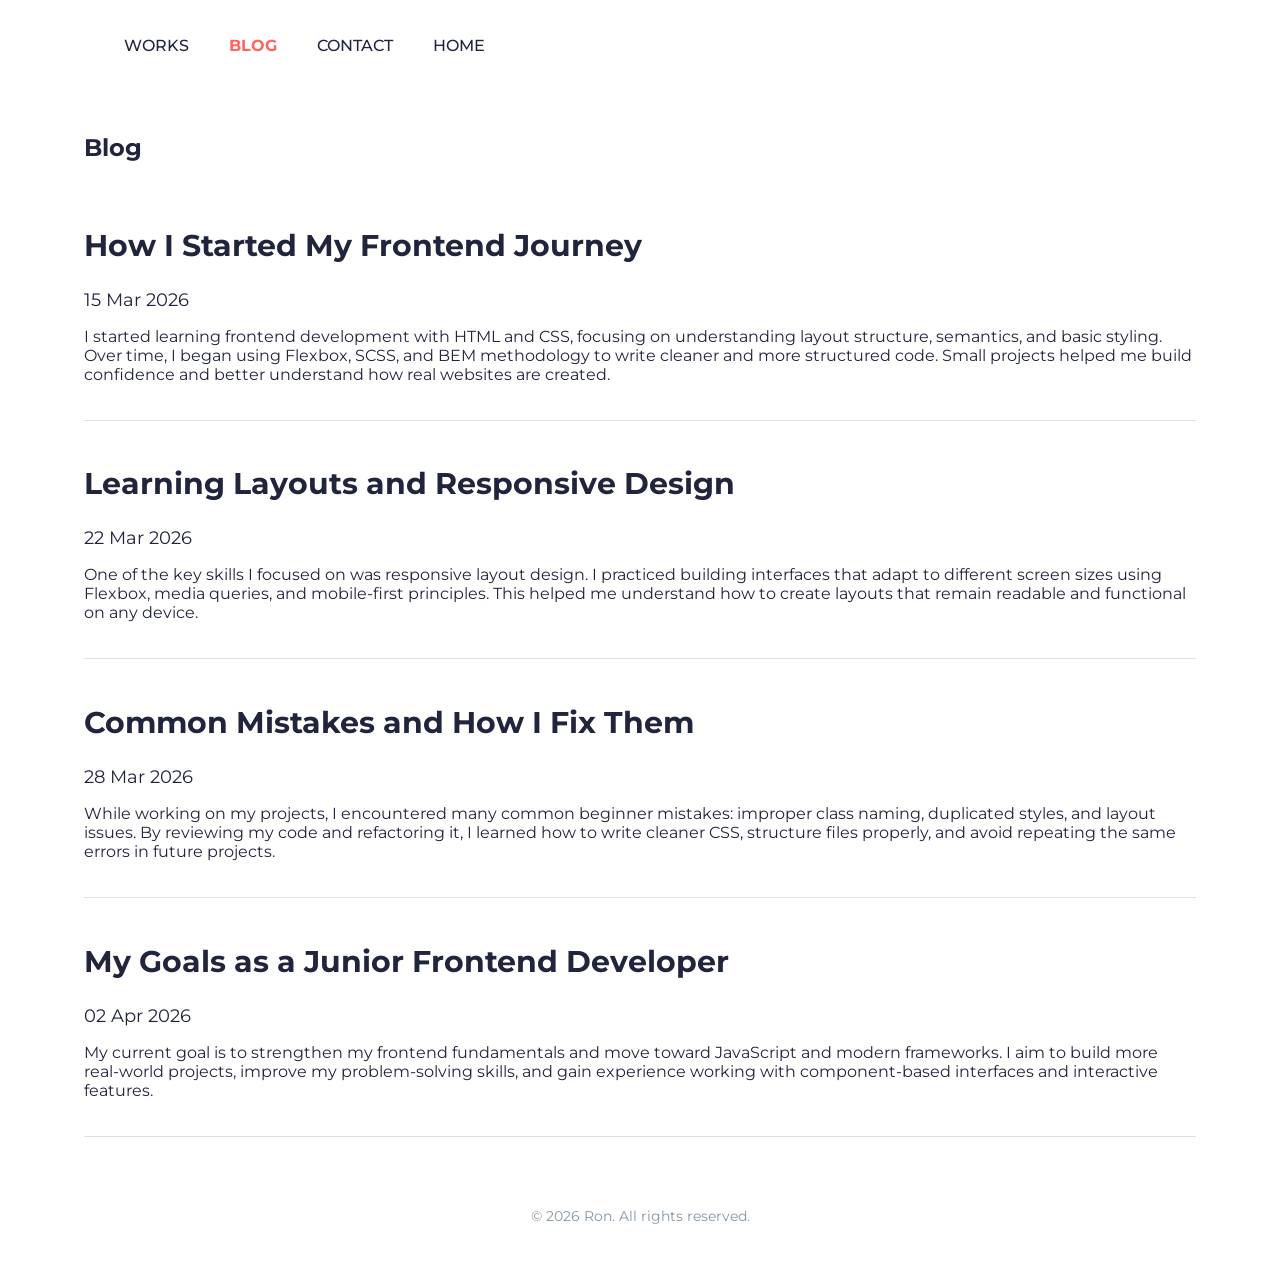
==== html/blog.html @ e31476f7 "Portfolio_UI old project" ====
<!doctype html>
<html lang="en">
	<head>
		<meta charset="UTF-8" />
		<meta name="viewport" content="width=device-width, initial-scale=1.0" />
		<link rel="preconnect" href="https://fonts.googleapis.com" />
		<link rel="preconnect" href="https://fonts.gstatic.com" crossorigin />
		<link rel="stylesheet" href="../css/blog.min.css" />
		<title>Blog</title>
	</head>
	<body>
		<header class="header">
			<div class="container">
				<nav class="header__nav">
					<ul class="header__list">
						<li class="header__item">
							<a href="works.html" class="header__link">Works</a>
						</li>
						<li class="header__item">
							<a href="blog.html" class="header__link active">Blog</a>
						</li>
						<li class="header__item">
							<a href="contacts.html" class="header__link">Contact</a>
						</li>
						<li class="header__item">
							<a href="../index.html" class="header__link">Home</a>
						</li>
					</ul>
				</nav>
			</div>
		</header>
		<main class="blog">
			<section class="recent">
				<div class="container recent__container">
					<h2 class="recent__subtitle">Blog</h2>
				</div>
			</section>
			<div class="container blog__container">
				<div class="blog__post">
					<h2 class="blog__title">How I Started My Frontend Journey</h2>
					<h3 class="blog__date">15 Mar 2026</h3>
					<p class="blog__text">
						I started learning frontend development with HTML and CSS, focusing on
						understanding layout structure, semantics, and basic styling. Over time,
						I began using Flexbox, SCSS, and BEM methodology to write cleaner and more
						structured code. Small projects helped me build confidence and better
						understand how real websites are created.
					</p>
				</div>
				<div class="blog__post">
					<h2 class="blog__title">Learning Layouts and Responsive Design</h2>
					<h3 class="blog__date">22 Mar 2026</h3>
					<p class="blog__text">
						One of the key skills I focused on was responsive layout design. I practiced
						building interfaces that adapt to different screen sizes using Flexbox,
						media queries, and mobile-first principles. This helped me understand how
						to create layouts that remain readable and functional on any device.
					</p>
				</div>
				<div class="blog__post">
					<h2 class="blog__title">Common Mistakes and How I Fix Them</h2>
					<h3 class="blog__date">28 Mar 2026</h3>
					<p class="blog__text">
						While working on my projects, I encountered many common beginner mistakes:
						improper class naming, duplicated styles, and layout issues. By reviewing
						my code and refactoring it, I learned how to write cleaner CSS, structure
						files properly, and avoid repeating the same errors in future projects.
					</p>
				</div>
				<div class="blog__post">
					<h2 class="blog__title">My Goals as a Junior Frontend Developer</h2>
					<h3 class="blog__date">02 Apr 2026</h3>
					<p class="blog__text">
						My current goal is to strengthen my frontend fundamentals and move toward
						JavaScript and modern frameworks. I aim to build more real-world projects,
						improve my problem-solving skills, and gain experience working with
						component-based interfaces and interactive features.
					</p>
				</div>
		</main>
		<footer class="footer">
			<div class="container">
				<p class="footer__text">© 2026 Ron. All rights reserved.</p>
			</div>
		</footer>
	</body>
</html>
---- css/blog.min.css ----
@import"https://fonts.googleapis.com/css2?family=Montserrat:ital,wght@0,100..900;1,100..900&display=swap";:root{--primary-color: #ff6464;--secondary-color: #00a8cc;--font-family: 'Arial, sans-serif';--dark: #21243d;--light: #8695a4;--white: #ffffff}body{margin:0;padding:0;-webkit-box-sizing:border-box;box-sizing:border-box;color:var(--dark);font-family:"Montserrat",sans-serif;background-color:var(--white)}*,*::before,*::after{-webkit-box-sizing:border-box;box-sizing:border-box}ul{list-style:none}.container{max-width:1152px;width:100%;margin:0 auto;padding:0 20px}.header__container{-webkit-box-align:center;-ms-flex-align:center;align-items:center;display:-webkit-box;display:-ms-flexbox;display:flex;padding:20px 0}.header__nav{-webkit-box-align:center;-ms-flex-align:center;align-items:center;display:-webkit-box;display:-ms-flexbox;display:flex;margin-left:auto;padding:20px 0}.header__list{display:-webkit-box;display:-ms-flexbox;display:flex;gap:40px}.header__link{color:var(--dark);font-size:16px;font-weight:500;text-decoration:none;text-transform:uppercase;-webkit-transition:color .3s ease;transition:color .3s ease}.header__link:hover{color:var(--primary-color)}.header__link.active{color:var(--primary-color);font-weight:700}.blog{padding:22px 0}.blog__container{display:-webkit-box;display:-ms-flexbox;display:flex;-webkit-box-orient:vertical;-webkit-box-direction:normal;-ms-flex-direction:column;flex-direction:column}.blog__post{padding:20px 0;border-bottom:1px solid #e0e0e0}.blog__date{height:20px;width:160px;font-size:18px;font-weight:400;border:none;border-radius:30px}.blog__title{font-size:30px;font-weight:700}.blog__text{font-size:16px;font-weight:400}.footer{padding:34px 0;text-align:center}.footer__text{color:var(--light);font-size:14px}
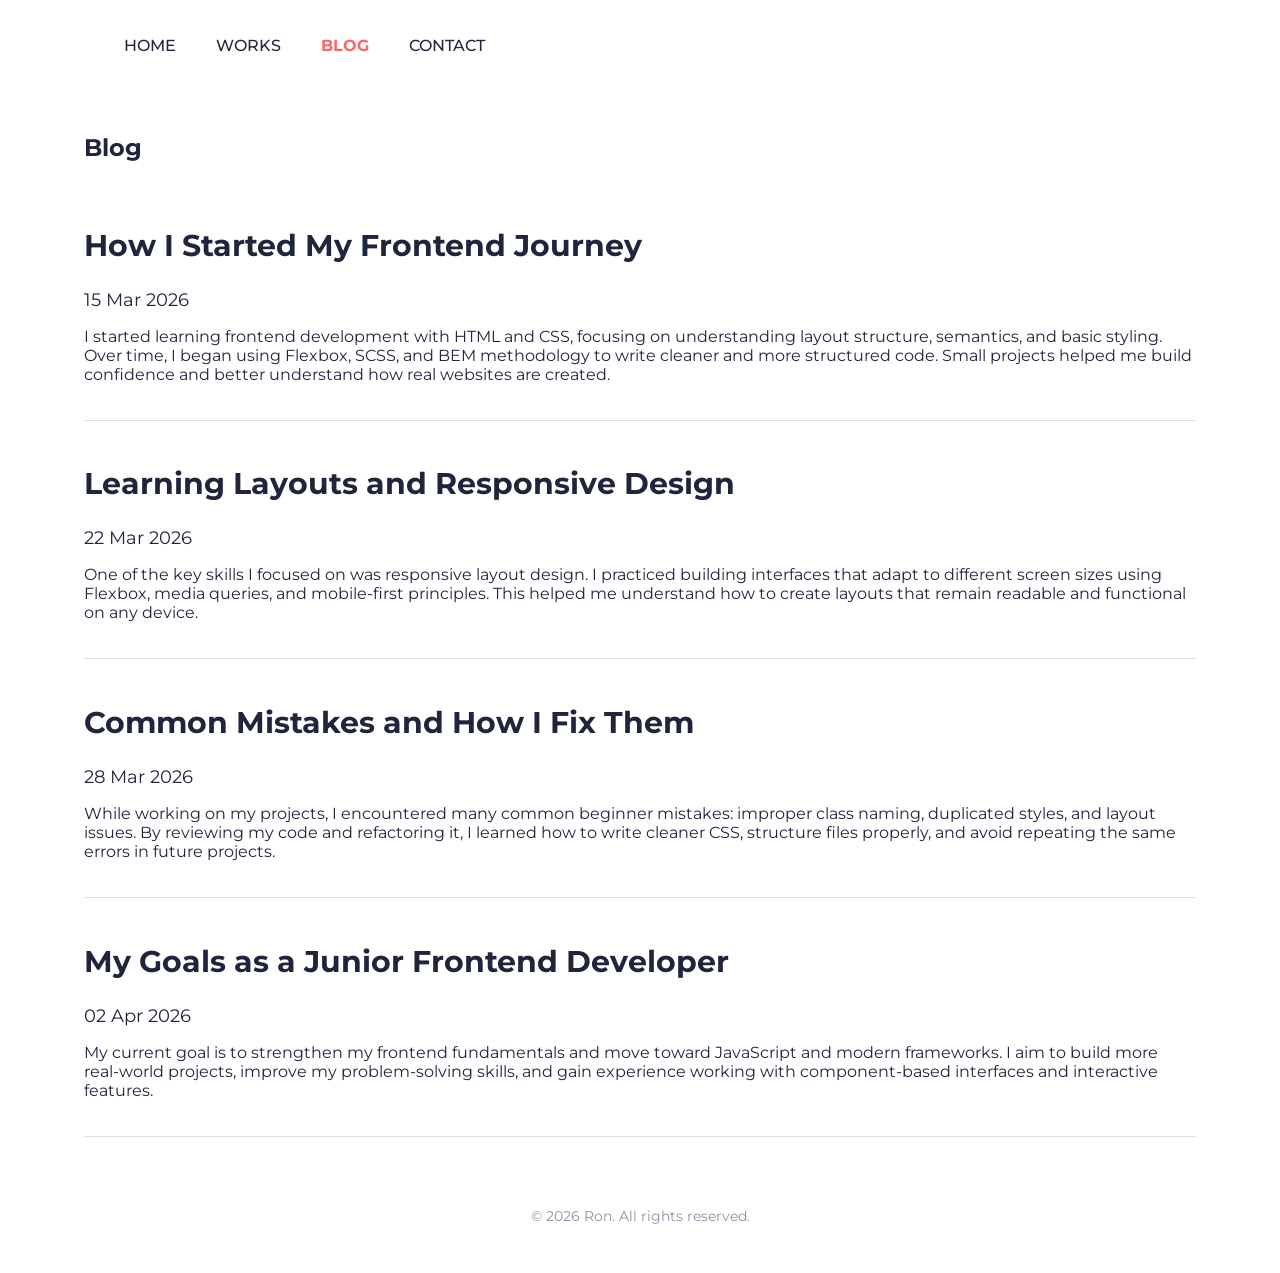
==== commit 8e5d11d2: "Change the location of the HOME tab" ====
--- a/html/blog.html
+++ b/html/blog.html
@@ -14,6 +14,9 @@
 				<nav class="header__nav">
 					<ul class="header__list">
 						<li class="header__item">
+							<a href="../index.html" class="header__link">Home</a>
+						</li>
+						<li class="header__item">
 							<a href="works.html" class="header__link">Works</a>
 						</li>
 						<li class="header__item">
@@ -21,9 +24,6 @@
 						</li>
 						<li class="header__item">
 							<a href="contacts.html" class="header__link">Contact</a>
-						</li>
-						<li class="header__item">
-							<a href="../index.html" class="header__link">Home</a>
 						</li>
 					</ul>
 				</nav>
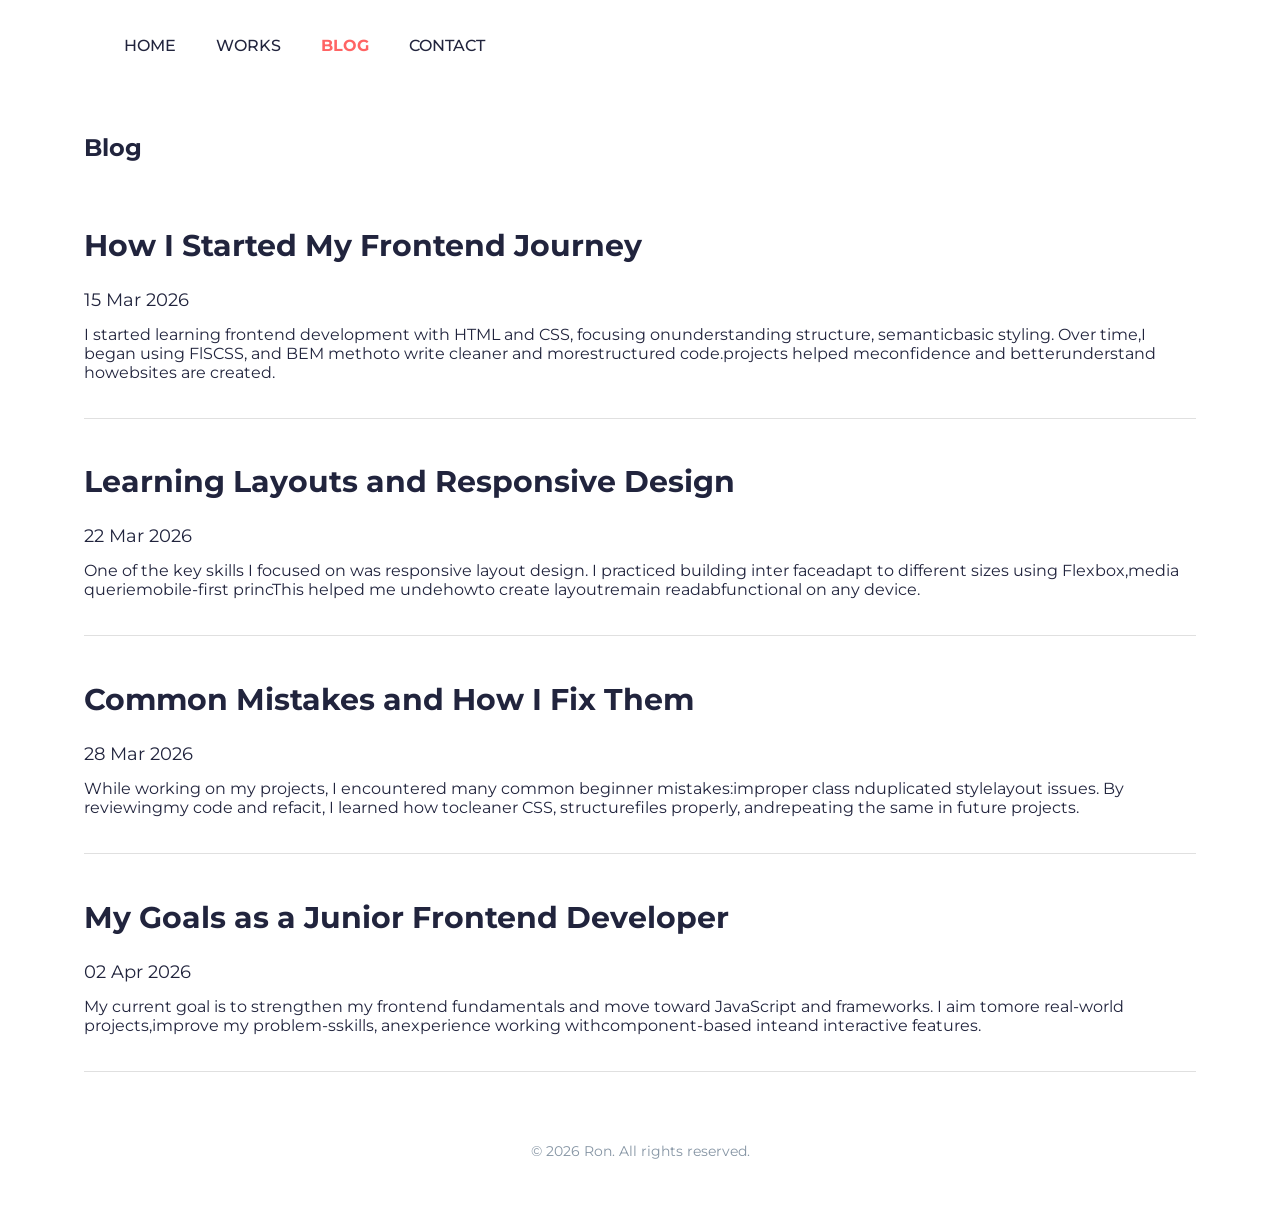
==== commit b8f8250a: "feat: add blog.js" ====
--- a/html/blog.html
+++ b/html/blog.html
@@ -35,53 +35,13 @@
 					<h2 class="recent__subtitle">Blog</h2>
 				</div>
 			</section>
-			<div class="container blog__container">
-				<div class="blog__post">
-					<h2 class="blog__title">How I Started My Frontend Journey</h2>
-					<h3 class="blog__date">15 Mar 2026</h3>
-					<p class="blog__text">
-						I started learning frontend development with HTML and CSS, focusing on
-						understanding layout structure, semantics, and basic styling. Over time,
-						I began using Flexbox, SCSS, and BEM methodology to write cleaner and more
-						structured code. Small projects helped me build confidence and better
-						understand how real websites are created.
-					</p>
-				</div>
-				<div class="blog__post">
-					<h2 class="blog__title">Learning Layouts and Responsive Design</h2>
-					<h3 class="blog__date">22 Mar 2026</h3>
-					<p class="blog__text">
-						One of the key skills I focused on was responsive layout design. I practiced
-						building interfaces that adapt to different screen sizes using Flexbox,
-						media queries, and mobile-first principles. This helped me understand how
-						to create layouts that remain readable and functional on any device.
-					</p>
-				</div>
-				<div class="blog__post">
-					<h2 class="blog__title">Common Mistakes and How I Fix Them</h2>
-					<h3 class="blog__date">28 Mar 2026</h3>
-					<p class="blog__text">
-						While working on my projects, I encountered many common beginner mistakes:
-						improper class naming, duplicated styles, and layout issues. By reviewing
-						my code and refactoring it, I learned how to write cleaner CSS, structure
-						files properly, and avoid repeating the same errors in future projects.
-					</p>
-				</div>
-				<div class="blog__post">
-					<h2 class="blog__title">My Goals as a Junior Frontend Developer</h2>
-					<h3 class="blog__date">02 Apr 2026</h3>
-					<p class="blog__text">
-						My current goal is to strengthen my frontend fundamentals and move toward
-						JavaScript and modern frameworks. I aim to build more real-world projects,
-						improve my problem-solving skills, and gain experience working with
-						component-based interfaces and interactive features.
-					</p>
-				</div>
+			<div class="container blog__container"></div>
 		</main>
 		<footer class="footer">
 			<div class="container">
 				<p class="footer__text">© 2026 Ron. All rights reserved.</p>
 			</div>
 		</footer>
+		<script src="../js/blog.js"></script>
 	</body>
 </html>
